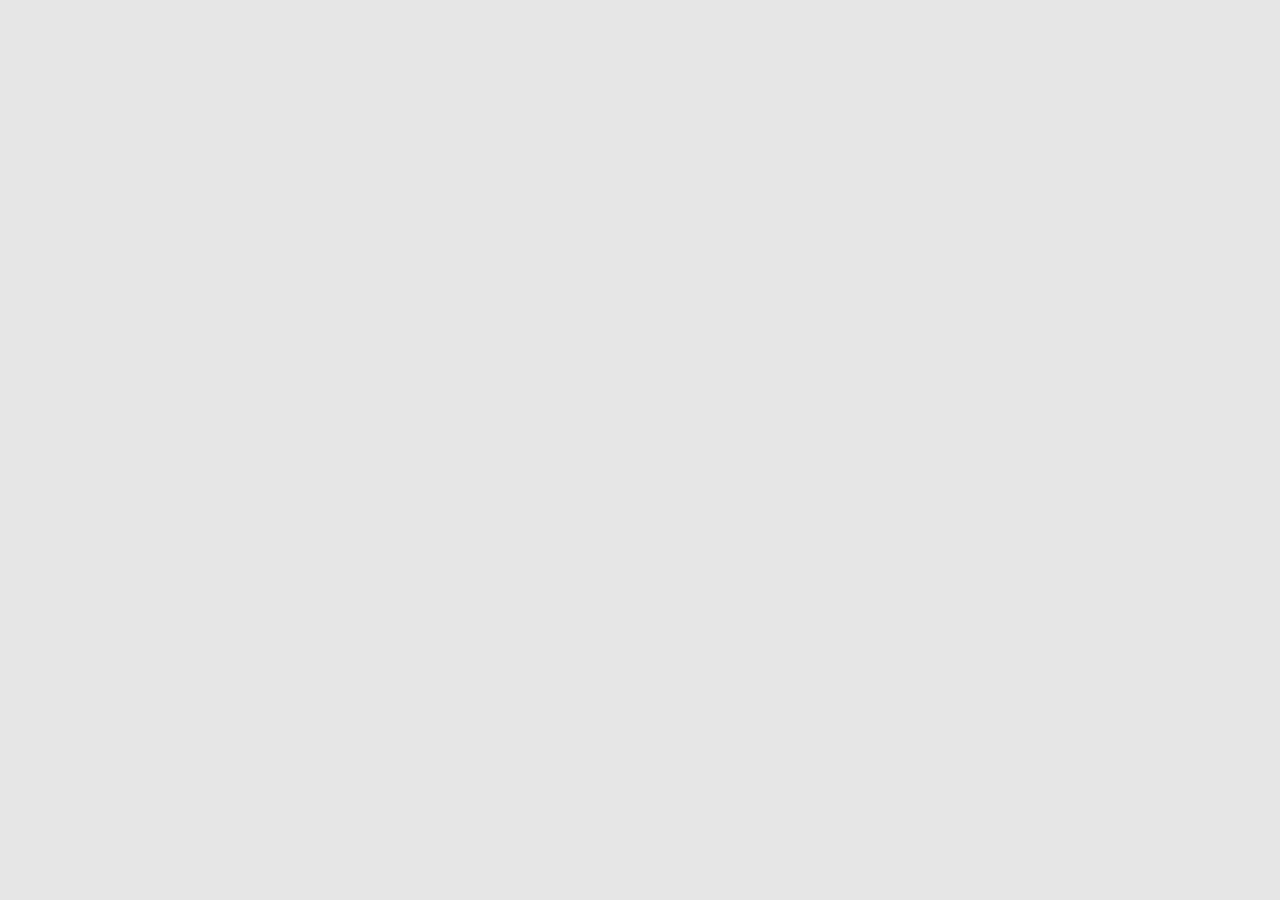
==== index.html @ 3a3f2e60 "first commit" ====
<!DOCTYPE html>
<html lang="en">
<head>
    <meta charset="UTF-8">
    <meta name="viewport" content="width=device-width, initial-scale=1.0">
    <title>TecBlog - O seu blog de tecnologia</title>
    <link rel="stylesheet" type="text/css" href="css/estilo.css">
</head>
    <body>
        
    </body>
</html>
---- css/estilo.css ----
*{
    margin: 0;
    padding: 0;
}

body{

    font-size: 1em;
    font-family: 'Trebuchet MS', Helvetica, sans-serif;
    background: #e6e6e6
}
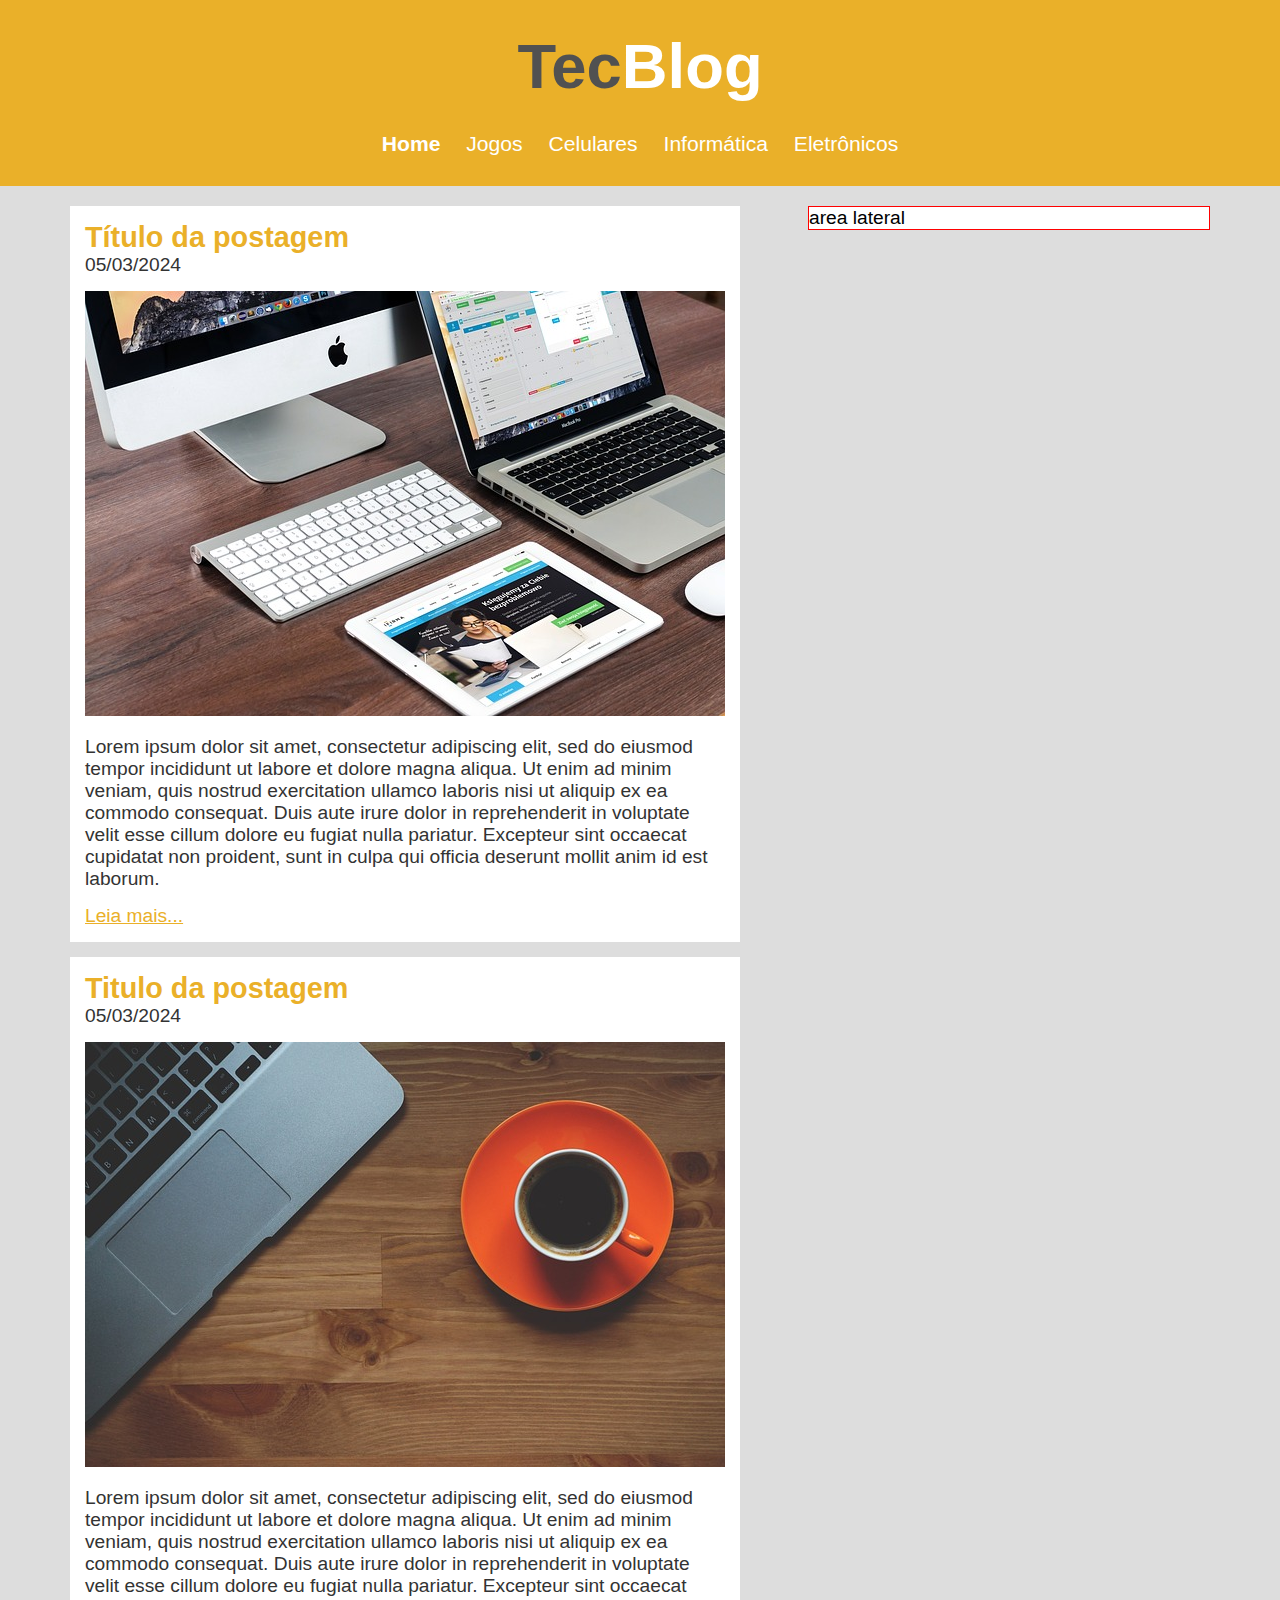
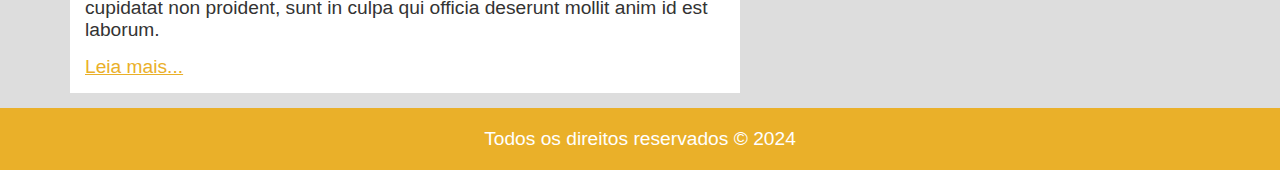
==== commit 28beff0f: "formatação home, área do feed" ====
--- a/index.html
+++ b/index.html
@@ -7,6 +7,72 @@
     <link rel="stylesheet" type="text/css" href="css/estilo.css">
 </head>
     <body>
-        
+        <!-- INICIO HEADER -->
+        <div id="header">
+            <div id="logo">
+                <h1>Tec<span class="branco">Blog</span></h1>
+            </div>
+            <div id="menu">
+                <a href="index.html" class="bold">Home </a>
+                <a href="jogos.html">Jogos </a>
+                <a href="celulares.html">Celulares </a>
+                <a href="informatica.html">Informática </a>
+                <a href="eletronicos.html">Eletrônicos</a>
+            </div>
+        </div>
+        <!-- FIM HEADER -->
+
+
+        <!--INICIO AREA PRINCIPAL-->
+        <div id="area-principal">
+
+            <div id="area-feed">
+
+                <div class="postagem">
+                    <h2>Título da postagem</h2>
+                    <span>05/03/2024</span>
+                    <br>
+                    <img src="imagens/imagem2.jpg" alt="imagem2">
+                    <p>Lorem ipsum dolor sit amet, consectetur adipiscing elit, sed do eiusmod tempor 
+                        incididunt ut labore et dolore magna aliqua. Ut enim ad minim veniam, quis nostrud 
+                        exercitation ullamco laboris nisi ut aliquip ex ea commodo consequat. Duis aute irure 
+                        dolor in reprehenderit in voluptate velit esse cillum dolore eu fugiat nulla pariatur. 
+                        Excepteur sint occaecat cupidatat non proident, sunt in culpa qui officia deserunt mollit 
+                        anim id est laborum.
+                    </p>
+                    <a href="index.html" class="botao">Leia mais...</a>
+                </div>
+
+                <div class="postagem">
+                    <h2>Titulo da postagem</h2>
+                    <span>05/03/2024</span>
+                    <br>
+                    <img src="imagens/imagem1.jpg" alt="imagem1">
+                    <p>Lorem ipsum dolor sit amet, consectetur adipiscing elit, sed do eiusmod tempor 
+                        incididunt ut labore et dolore magna aliqua. Ut enim ad minim veniam, quis nostrud 
+                        exercitation ullamco laboris nisi ut aliquip ex ea commodo consequat. Duis aute irure 
+                        dolor in reprehenderit in voluptate velit esse cillum dolore eu fugiat nulla pariatur. 
+                        Excepteur sint occaecat cupidatat non proident, sunt in culpa qui officia deserunt mollit 
+                        anim id est laborum.
+                    </p>
+                    <a href="index.html" class="botao">Leia mais...</a>
+                </div>
+
+            </div>
+
+            <div id="area-lateral">
+                area lateral
+            </div>
+
+        </div>
+        <!--FIM AREA PRINCIPAL-->
+
+
+        <!--INICIO RODAPE-->
+        <div id="rodape" class="clear">
+            Todos os direitos reservados &copy; 2024
+        </div>
+        <!--FIM RODAPE-->
+
     </body>
 </html>--- a/css/estilo.css
+++ b/css/estilo.css
@@ -5,7 +5,109 @@
 
 body{
 
+    font-size: 1.2em;
+    font-family: 'Trebuchet MS', Helvetica, sans-serif;
+    background: #dddddd
+}
+
+p,#area-principal span{
     font-size: 1em;
-    font-family: 'Trebuchet MS', Helvetica, sans-serif;
-    background: #e6e6e6
+    color: #333;
+    padding: 15px;
+}
+
+img{
+    margin-left: 15px;
+    padding: 15px 0px 0px 0px;
+}
+
+h2{
+    font-size: 1.5em;
+    color: #eab029;
+    padding: 15px 0px 0px 15px;
+}
+
+#header a:link,#header a:visited{
+    text-decoration: none;
+    color: #ffffff;
+    padding: 10px;
+}
+
+#header a:hover{
+    background: #ffffff;
+    color: #eab029;
+}
+
+.clear{
+    clear: both;
+}
+/* FORMATAÇÃO CABEÇALHO */
+#header{
+    background: #eab029;
+    color: #fff;
+    font-size: 1.1em;
+    text-align: center;
+}
+
+#logo{
+    font-size: 1.5em;
+    color: rgb(81, 81, 81);
+    padding: 30px;
+}
+
+#menu{
+    padding: 0px 0px 30px 0px;
+}
+
+.branco{
+    color: #fff;
+}
+
+.bold{
+    font-weight: bold;
+}
+
+/* FORMATAÇÃO FEED */
+
+#area-principal{
+    width: 1140px;
+    margin: 0 auto;
+    padding: 20px;
+    margin-top: 0px;
+}
+
+#area-feed{
+    width: 670px;
+    float: left;
+    border-radius: 15px;
+}
+
+.postagem{
+    background: #fff;
+    padding: 0px 0px 15px 0px;
+    margin-bottom: 15px;
+}
+
+.botao{
+    background: none;
+    color: #eab029;
+    padding: 15px;
+}
+
+#area-lateral{
+    float: right;
+    width: 400px;
+    background: #fff;
+    border: 1px solid red;
+}
+
+#rodape{
+    position: static;
+    bottom: 0;
+    width: 100%;
+    background: #eab029;
+    color: #fff;
+    text-align: center;
+    padding: 20px 0px;
+    margin-top: 10px;
 }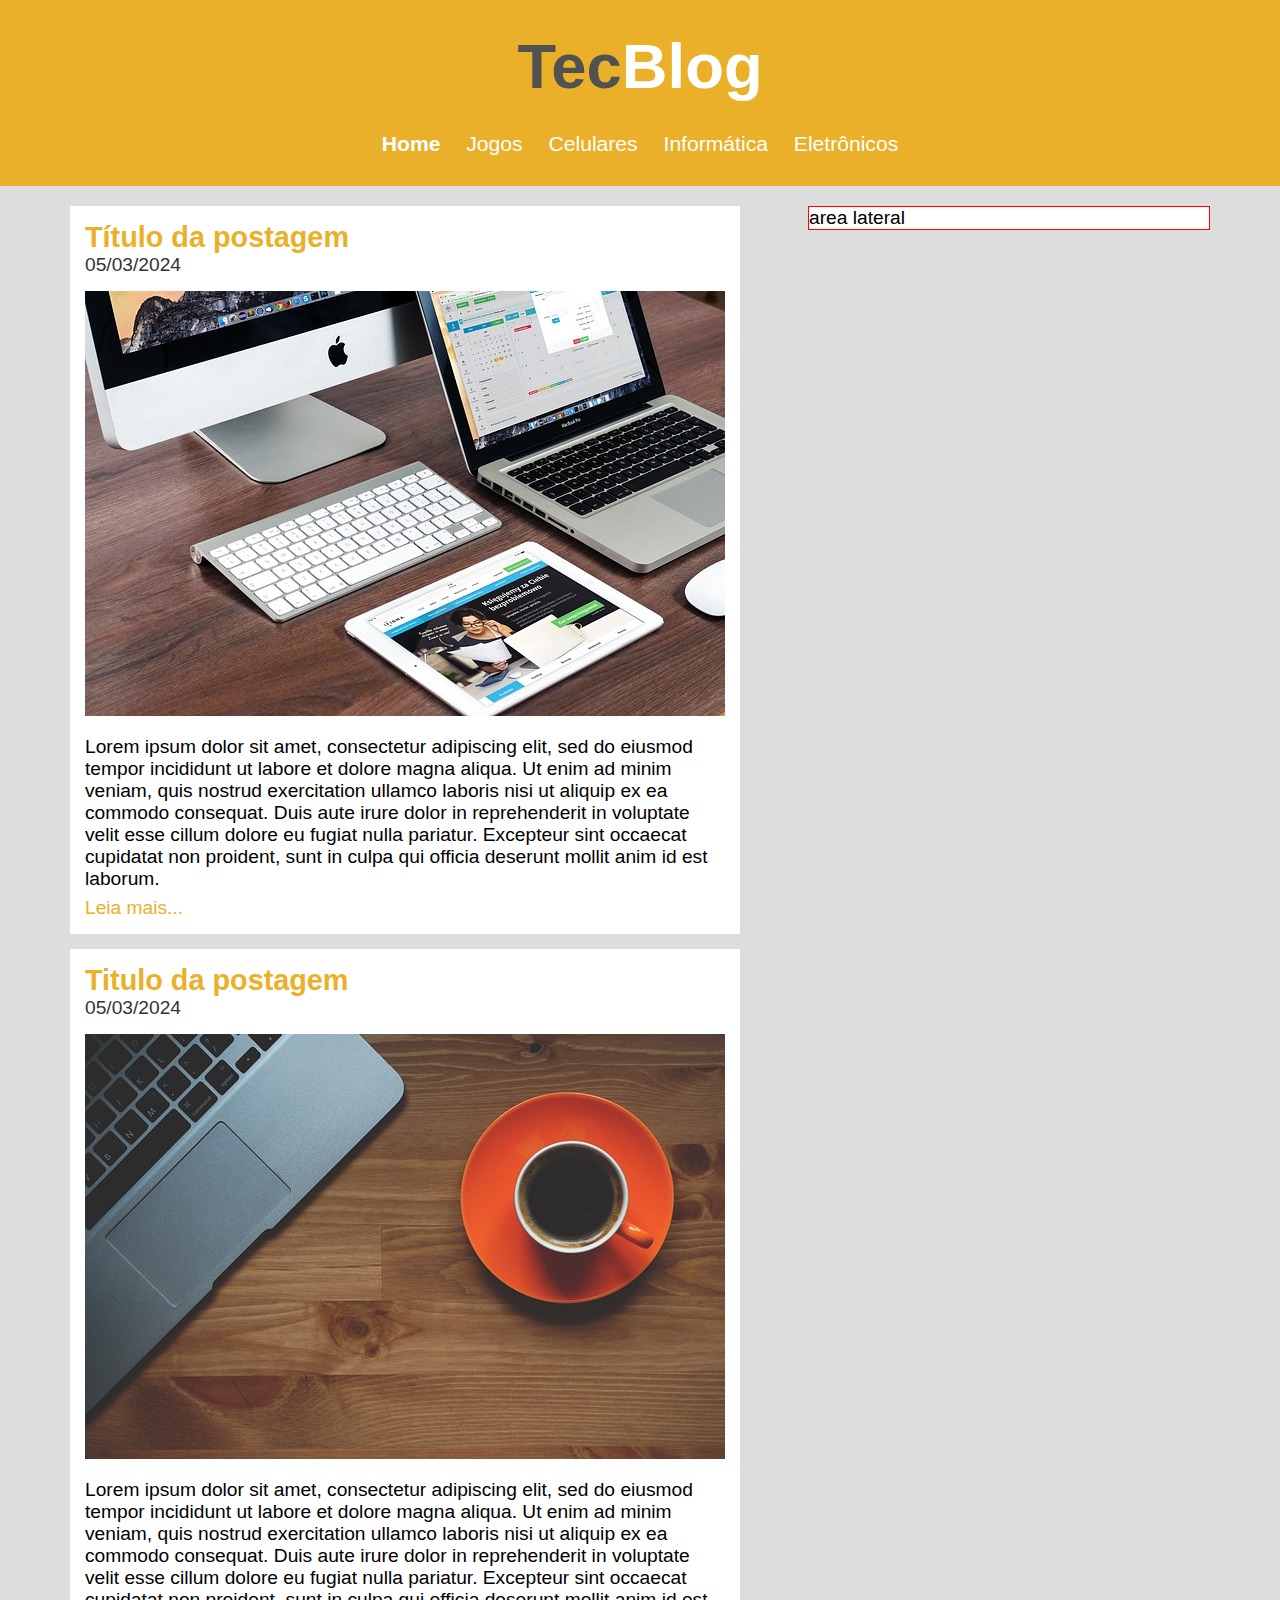
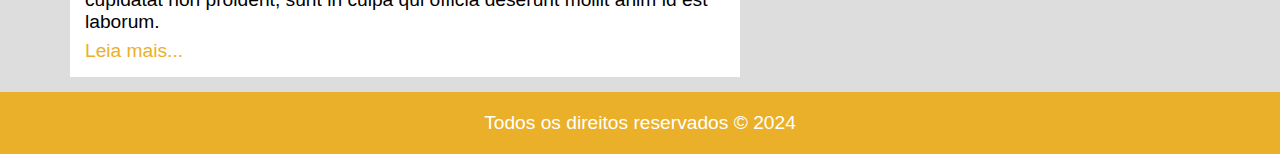
==== commit ab3515ee: "correção área do feed, +botão leia mais" ====
--- a/index.html
+++ b/index.html
@@ -31,7 +31,6 @@
                 <div class="postagem">
                     <h2>Título da postagem</h2>
                     <span>05/03/2024</span>
-                    <br>
                     <img src="imagens/imagem2.jpg" alt="imagem2">
                     <p>Lorem ipsum dolor sit amet, consectetur adipiscing elit, sed do eiusmod tempor 
                         incididunt ut labore et dolore magna aliqua. Ut enim ad minim veniam, quis nostrud 
@@ -46,7 +45,6 @@
                 <div class="postagem">
                     <h2>Titulo da postagem</h2>
                     <span>05/03/2024</span>
-                    <br>
                     <img src="imagens/imagem1.jpg" alt="imagem1">
                     <p>Lorem ipsum dolor sit amet, consectetur adipiscing elit, sed do eiusmod tempor 
                         incididunt ut labore et dolore magna aliqua. Ut enim ad minim veniam, quis nostrud 
--- a/css/estilo.css
+++ b/css/estilo.css
@@ -4,27 +4,20 @@
 }
 
 body{
-
     font-size: 1.2em;
     font-family: 'Trebuchet MS', Helvetica, sans-serif;
     background: #dddddd
 }
 
-p,#area-principal span{
+#area-principal span{
+    text-align: justify;
     font-size: 1em;
     color: #333;
-    padding: 15px;
-}
-
-img{
-    margin-left: 15px;
-    padding: 15px 0px 0px 0px;
 }
 
 h2{
     font-size: 1.5em;
     color: #eab029;
-    padding: 15px 0px 0px 15px;
 }
 
 #header a:link,#header a:visited{
@@ -35,6 +28,11 @@
 
 #header a:hover{
     background: #ffffff;
+    color: #eab029;
+}
+
+a:hover{
+    text-decoration: underline;
     color: #eab029;
 }
 
@@ -84,14 +82,21 @@
 
 .postagem{
     background: #fff;
-    padding: 0px 0px 15px 0px;
+    padding: 15px;
     margin-bottom: 15px;
 }
 
+span, p{
+    padding-bottom: 7px;
+}
+img{
+    margin: 15px 0px 15px 0px;
+}
+
 .botao{
+    text-decoration: none;
+    color: #eab029;
     background: none;
-    color: #eab029;
-    padding: 15px;
 }
 
 #area-lateral{
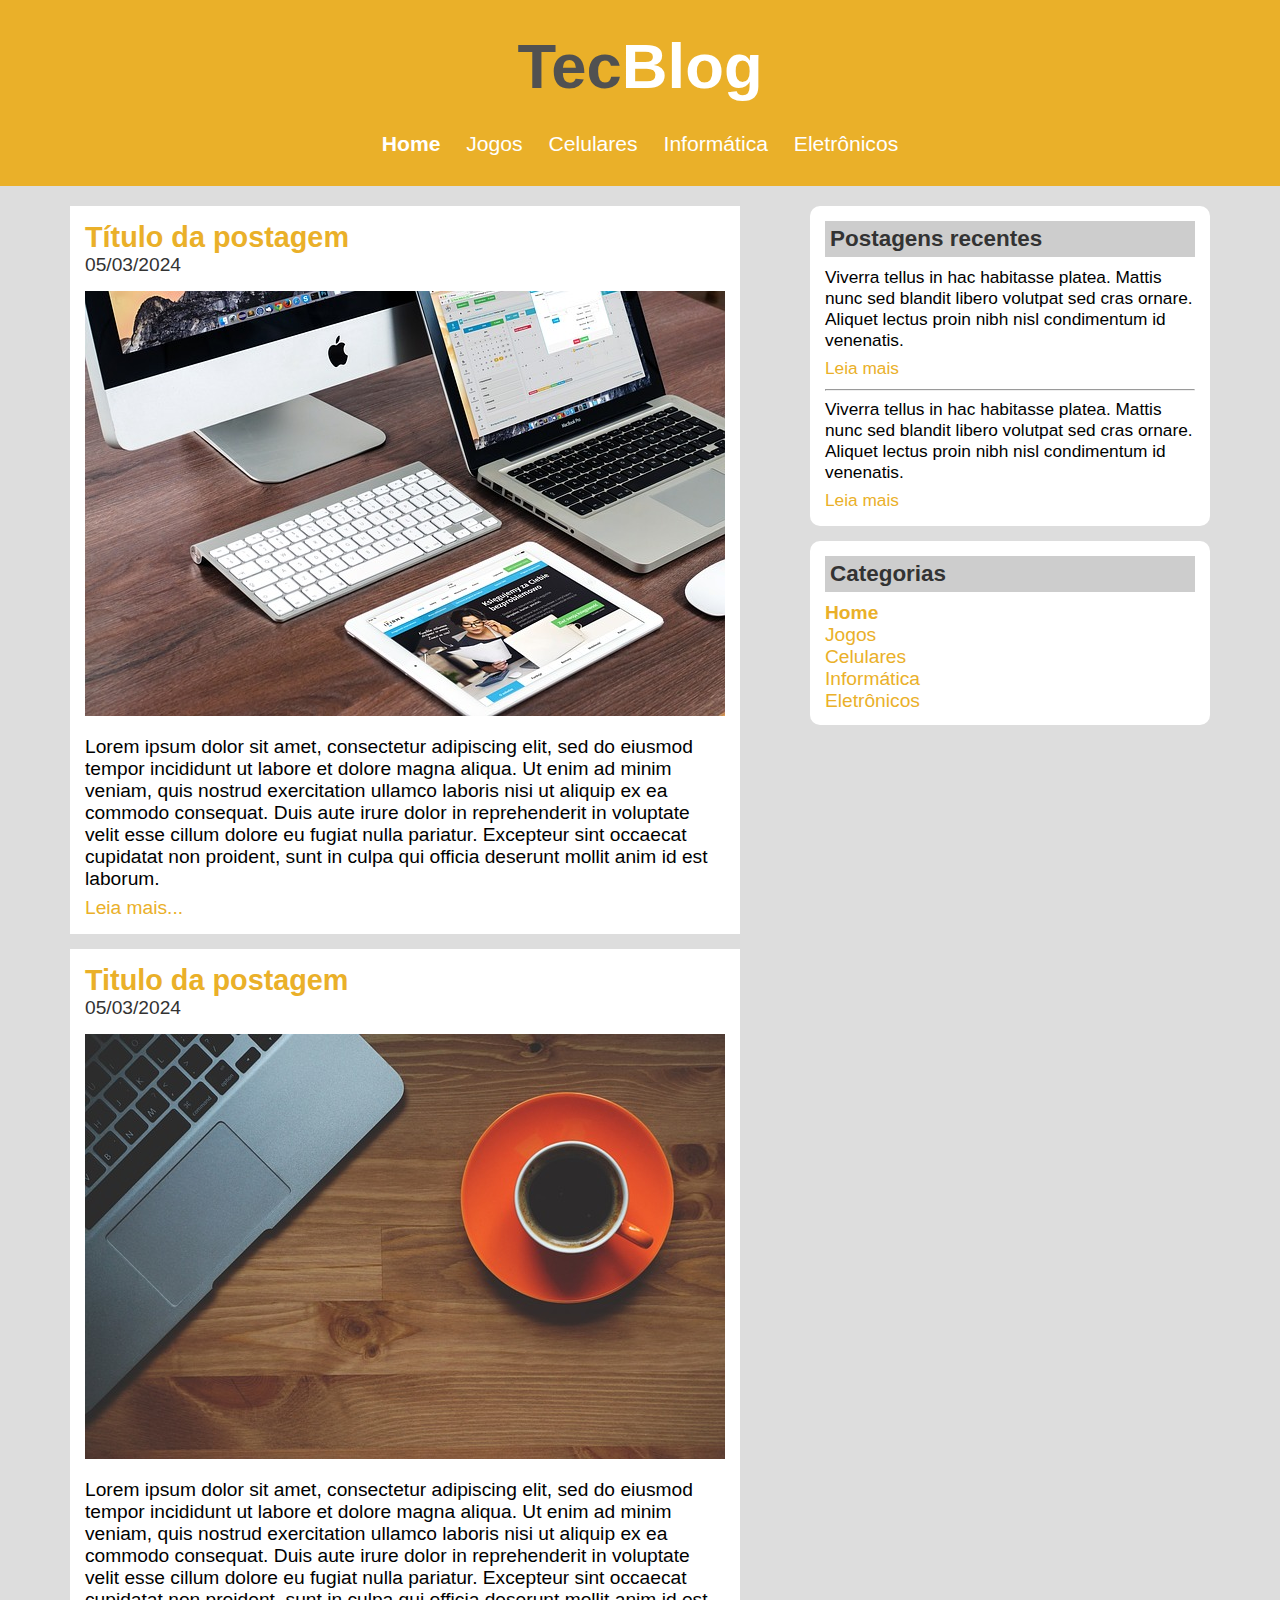
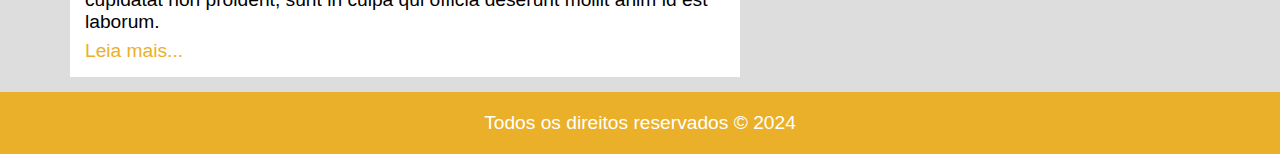
==== commit 318fa57e: "projeto TecBlog finalizado" ====
--- a/index.html
+++ b/index.html
@@ -59,7 +59,36 @@
             </div>
 
             <div id="area-lateral">
-                area lateral
+                <div class="conteudo-lateral">
+                    <h3>Postagens recentes</h3>
+                    <div class="texto-lateral">
+                        <p>Viverra tellus in hac habitasse platea.
+                         Mattis nunc sed blandit libero volutpat sed cras ornare. 
+                         Aliquet lectus proin nibh nisl condimentum id venenatis.
+                        </p>
+                        <a href="index.html" class="botao">Leia mais</a>
+                    </div>
+                    <hr>
+                    <div class="texto-lateral">
+                        <p>Viverra tellus in hac habitasse platea.
+                         Mattis nunc sed blandit libero volutpat sed cras ornare. 
+                         Aliquet lectus proin nibh nisl condimentum id venenatis.
+                        </p>
+                        <a href="index.html" class="botao">Leia mais</a>
+                    </div>
+                </div>
+
+                <div class="conteudo-lateral">
+                    <h3>Categorias</h3>                
+                    <ul>
+                        <li><a href="index.html" class="bold">Home</a></li>
+                        <li><a href="jogos.html">Jogos</a></li>
+                        <li><a href="celulares.html">Celulares</a></li>
+                        <li><a href="informatica.html">Informática</a></li>
+                        <li><a href="eletronicos.html">Eletrônicos</a></li>
+                    </ul>
+                    
+                </div>
             </div>
 
         </div>
--- a/css/estilo.css
+++ b/css/estilo.css
@@ -18,6 +18,12 @@
 h2{
     font-size: 1.5em;
     color: #eab029;
+}
+h3{
+    color:#333;
+    background: #cdcdcd;
+    margin-bottom: 10px;
+    padding: 5px;
 }
 
 #header a:link,#header a:visited{
@@ -93,18 +99,40 @@
     margin: 15px 0px 15px 0px;
 }
 
-.botao{
+a{
     text-decoration: none;
     color: #eab029;
-    background: none;
+
 }
+
+/* FORMATAÇÃO ÁREA LATERAL */
 
 #area-lateral{
     float: right;
     width: 400px;
+}
+
+.conteudo-lateral{
+    border-radius: 10px;
+    padding: 15px 15px 5px 15px;
     background: #fff;
-    border: 1px solid red;
+    margin-bottom: 15px;
 }
+
+.texto-lateral{
+    font-size: 0.9em;
+    margin-top: 8px;
+    padding-bottom: 10px;
+}
+
+ul {
+    list-style-type: none;
+    padding-bottom: 8px;
+}
+
+
+
+/* FORMATAÇÃO RODAPÉ */
 
 #rodape{
     position: static;
